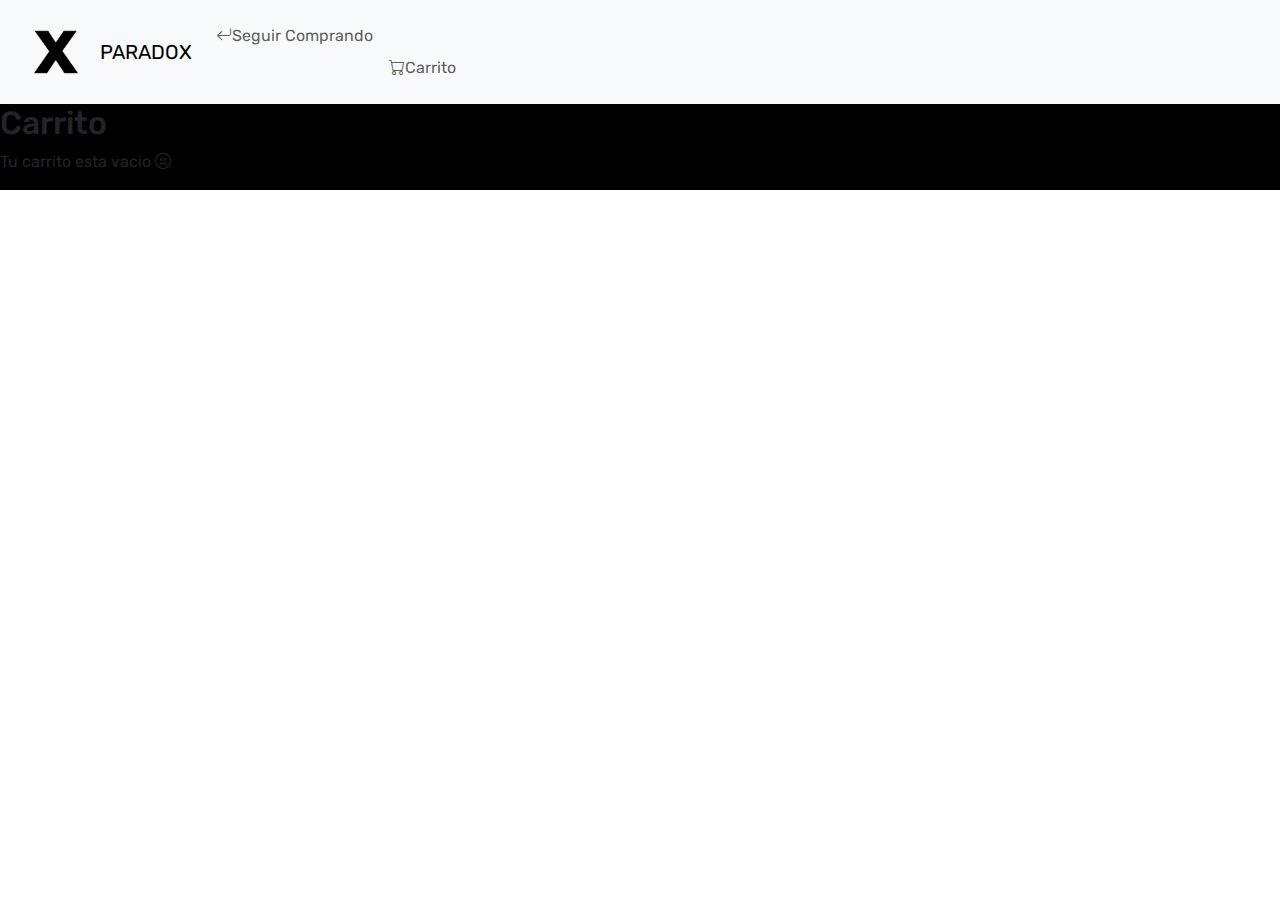
==== carrito.html @ c9af3e5f "agregado de productos a js" ====
<!DOCTYPE html>
<html lang="en">
<head>
    <meta charset="UTF-8">
    <meta name="viewport" content="width=device-width, initial-scale=1.0">
    <title>ParadoxTiendaDeGorras</title>
    <link rel="shortcut icon" href="./carpeta-img/x-logo.png" type="image/x-icon">
    <link href="https://cdn.jsdelivr.net/npm/bootstrap@5.3.3/dist/css/bootstrap.min.css" rel="stylesheet" integrity="sha384-QWTKZyjpPEjISv5WaRU9OFeRpok6YctnYmDr5pNlyT2bRjXh0JMhjY6hW+ALEwIH" crossorigin="anonymous">
    <link rel="stylesheet" href="https://cdn.jsdelivr.net/npm/bootstrap-icons@1.11.3/font/bootstrap-icons.min.css">
    <link rel="stylesheet" href="estilos.css/styles.css">
</head>
<body>
    <nav class="navbar navbar-expand-lg bg-light">
        <div class="container-fluid">
            <img class=" logo-marca img-fluid" src="./carpeta-img/x-logo.png" alt="Logo de la marca">
          <a class="navbar-brand" href="./index.html">PARADOX</a>
          <button class="navbar-toggler" type="button" data-bs-toggle="collapse" data-bs-target="#navbarNav" aria-controls="navbarNav" aria-expanded="false" aria-label="Toggle navigation">
            <span class="navbar-toggler-icon"></span>
          </button>
          <div class="collapse navbar-collapse" id="navbarNav">
            <ul class="navbar-nav">
              <li class="nav-item">
                <a class=" boton-menu boton-volver nav-link" aria-current="page" href="./index.html"><i class="bi bi-arrow-return-left"></i>Seguir Comprando</a>
              </li>
              <li class="nav-item">
                <a class="boton-menu boton-carrito nav-link" href="#"><i class="bi bi-cart"></i>Carrito</a>
              </li>
            </ul>
          </div>
        </div>
      </nav>
      <main>
        <h2 class="titulo-principal">Carrito</h2>
        <div class="contenedor-carrito">
          <p class="carrito-vacio">Tu carrito esta vacio <i class="bi bi-emoji-frown"></i></p>
          <div class="carrito-productos disabled">

            <div class="carrito-producto">
              <img class="carrito-producto-imagen" src="./carpeta-img/gorra-ne.webp" alt="">
              <div class="carrito-producto-titulo">
                <small>Titulo</small>
                <h3>Gorra New Era</h3>
              </div>
                <div class="carrito-producto-cantidad">
                  <small>Cantidad</small>
                  <p>1</p>
                </div>
                  <div class="carrito-producto-precio">
                    <small>precio</small>
                    <p>$ 1000</p>
                  </div>
                  <div class="carrito-producto-subtotal">
                    <small>Subtotal</small>
                    <p>$ 1000</p>
                  </div>
                  <button class="carrito-producto-eliminar"><i class="bi bi-trash"></i></button>
             </div>
             <div class="carrito-producto">
              <img class="carrito-producto-imagen" src="./carpeta-img/gorra-nike-1.png" alt="">
              <div class="carrito-producto-titulo">
                <small>Titulo</small>
                <h3>Gorra Nike</h3>
              </div>
                <div class="carrito-producto-cantidad">
                  <small>Cantidad</small>
                  <p>2</p>
                </div>
                  <div class="carrito-producto-precio">
                    <small>precio</small>
                    <p>$ 1000</p>
                  </div>
                  <div class="carrito-producto-subtotal">
                    <small>Subtotal</small>
                    <p>$ 2000</p>
                  </div>
                  <button class="carrito-producto-eliminar"><i class="bi bi-trash"></i></button>
              </div>

          </div>
        
        <div class="carrito-acciones disabled">
          <div class="carrito-acciones-izquierda">
            <button class="carrito-acciones-vaciar">Vaciar carrito</button>
          </div>
          <div class="carrito-acciones-derecha">
            <div class="carrito-acciones-total">
              <p>TOTAL:</p>
              <p id="total">$3000</p>
            </div>
            <button class="carrito-acciones-comprar">Comprar ahora</button>
          </div>
        </div>

        <p class="carrito-comprado disabled">Muchas gracias por su compra. <i class="bi bi-emoji-laughing"></i> </p>
      </div>
      </main>
      
</body>
</html>
---- estilos.css/styles.css ----
@import url('https://fonts.googleapis.com/css2?family=Rubik:ital,wght@0,300..900;1,300..900&display=swap');
*{
    margin: 0;
    padding: 0;
    box-sizing: border-box;
    font-family: 'rubik', sans-serif;
}

ul{
    list-style-type: none;
    padding: 0;
    margin: 0;
}

.logo-marca{
    height: 5.5rem;
}

.imagen-marca{
    height: 9rem;
}

.boton-carrito{
    margin-top: 2rem;
}

.numero{
    background-color: rgb(231, 182, 182);
    color: black;
    padding: .15rem .25rem;
    border-radius: .25rem;
}
main{
    background-color: black;
}
.marcas{
    background-color: rgb(238, 225, 225);
    display: flex;
    justify-content: space-between;
}

.contenedor-productos{
    display: grid;
    grid-template-columns: repeat(4, 1fr);
    gap: 1rem;
}


.producto-imagen {
    max-width: 100%;
    border-radius: 1rem;
}

.producto-detalles{
    background-color: rgb(235, 201, 201);
    color: black;
    padding: .5rem;
    border-radius: 1rem;
    margin-top: -2rem;
    display: flex;
    flex-direction: column;
    gap: .25rem;
}

.producto-titulo{
    font-size: 1.5rem;
}

.producto-agregar{
    border: 0;
    background-color: black;
    color: white;
    padding: .4rem;
    text-transform: uppercase;
    border-radius: 2rem;
    border: 2px solid white;
}

.producto-agregar:hover {
    background-color: rgb(235, 201, 201);;
    color: rgb(41, 28, 28);
}


/* carrito*/

.contenedor-carrito{
    display: flex;
    flex-direction: column;
    gap: 1.5rem;
}

.carrito-productos {
display: flex;
flex-direction: column;
gap: 1rem;
}

.carrito-producto {
    display: flex;
    justify-content: space-between;
    align-items: center;
    background-color: rgb(226, 199, 199);
    padding: .5rem;
    padding-right: 1.5rem;
    border-radius: 1rem;
}

.carrito-producto-imagen {
    width: 4rem;
    border-radius: 1rem;
}

.carrito-producto small {
    font-size: .75rem;
}

.carrito-producto-eliminar{
    border: 0;
    background-color: transparent;
    color: red;
    cursor: pointer;
}

.carrito-acciones{
    display: flex;
    justify-content: space-between;
}

.carrito-acciones-vaciar{
    border: 0;
    background-color: gray;
    padding: 1rem;
    border-radius: 1rem;
    color: black;
    text-transform: uppercase;
    cursor: pointer;
}

.carrito-acciones-derecha{
    display: flex;
}

.carrito-acciones-total{
    display: flex;
    background-color: gray;
    padding: 1rem;
    color: black;
    text-transform: uppercase; 
     border-top-left-radius: 1rem;
     border-bottom-left-radius: 1rem;
     gap: 1rem;
}

.carrito-acciones-comprar{
    border: 0;
    background-color: green;
    padding: 1rem;
    color: white;
    text-transform: uppercase;
    cursor: pointer;
    border-top-right-radius: 1rem;
    border-bottom-right-radius: 1rem;
}

.disabled{
    display: none;
}
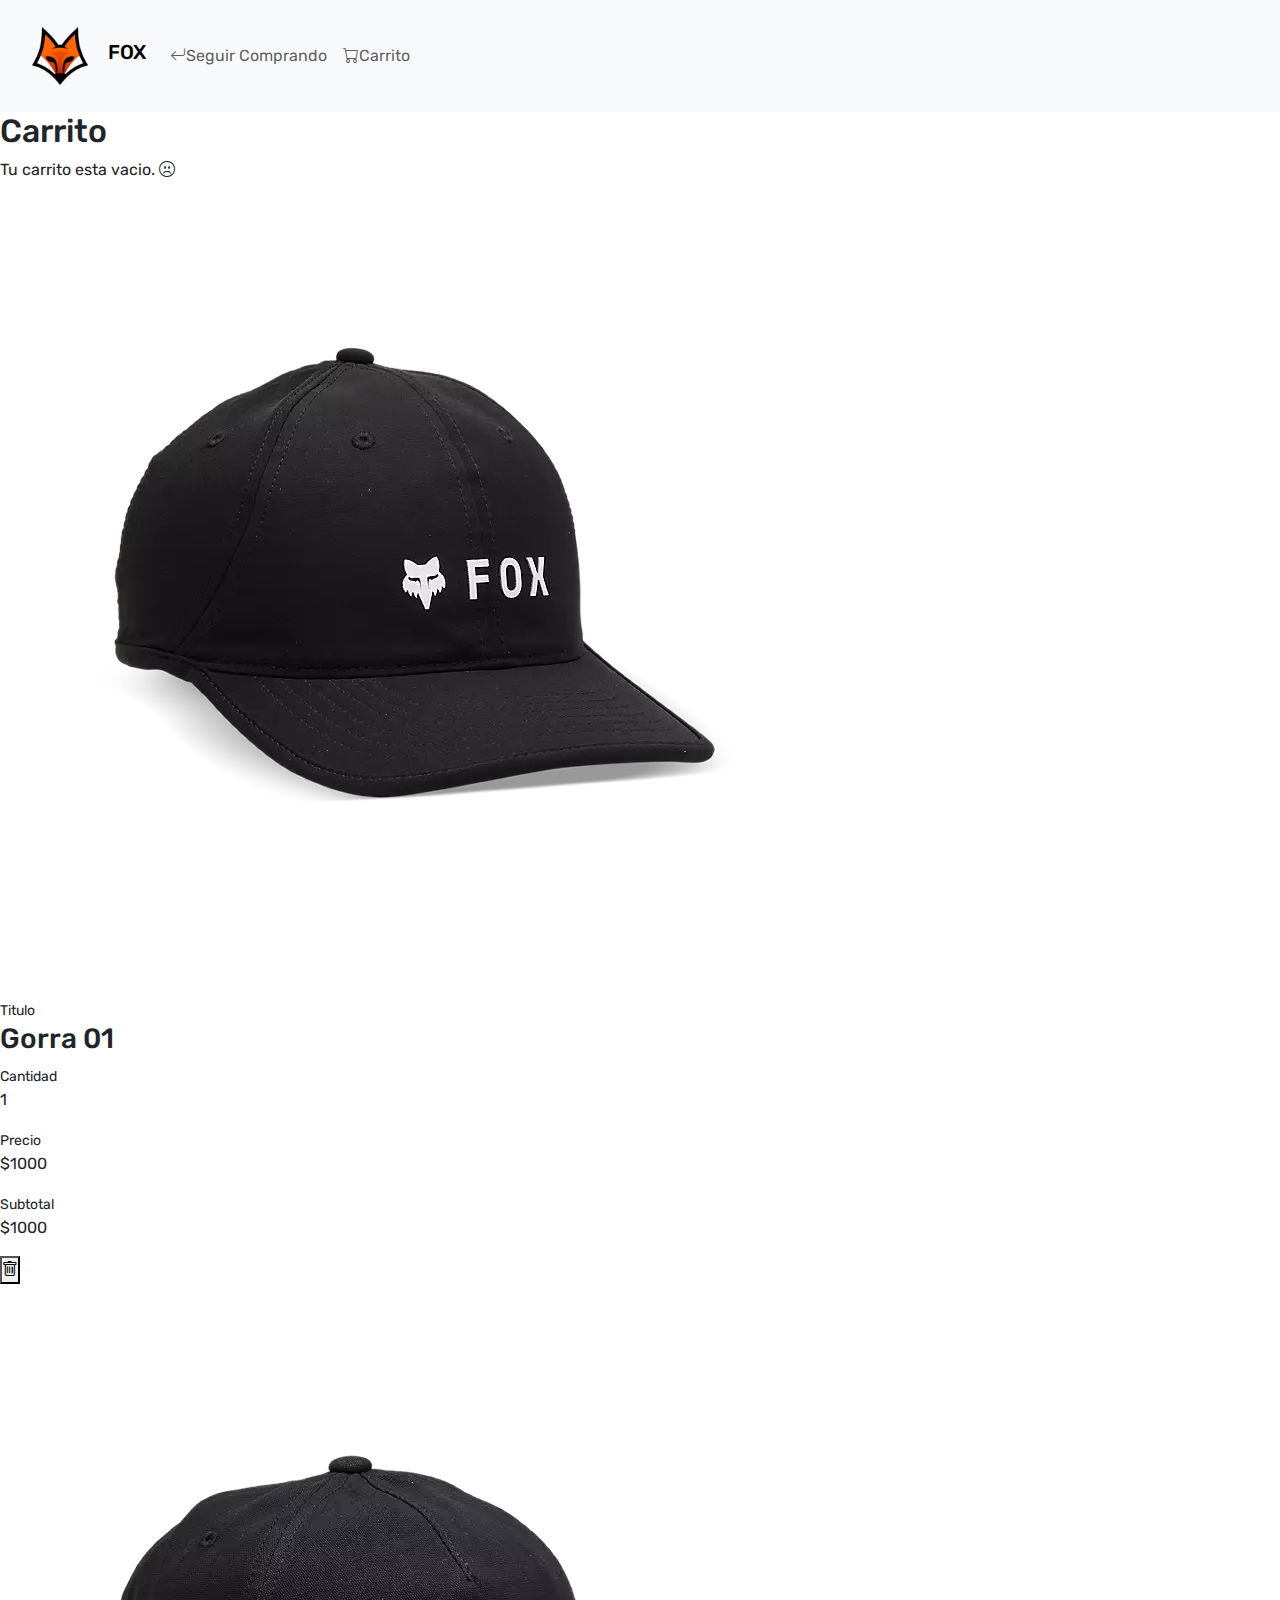
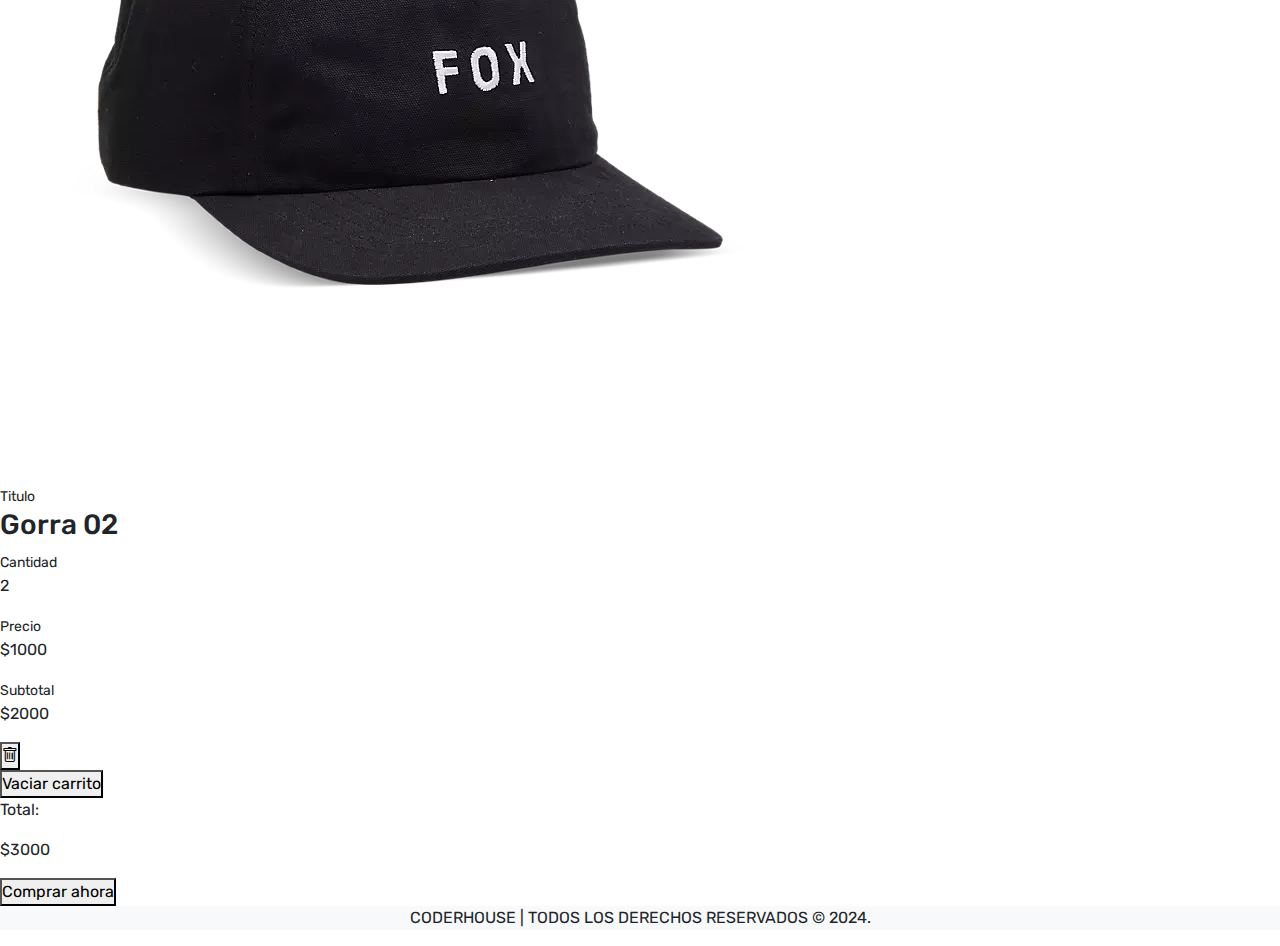
==== commit d366c1b0: "mejora del html y cargado de todos los productos" ====
--- a/carrito.html
+++ b/carrito.html
@@ -3,8 +3,8 @@
 <head>
     <meta charset="UTF-8">
     <meta name="viewport" content="width=device-width, initial-scale=1.0">
-    <title>ParadoxTiendaDeGorras</title>
-    <link rel="shortcut icon" href="./carpeta-img/x-logo.png" type="image/x-icon">
+    <title>FOX</title>
+    <link rel="shortcut icon" href="./carpeta-img/logo.png" type="image/x-icon">
     <link href="https://cdn.jsdelivr.net/npm/bootstrap@5.3.3/dist/css/bootstrap.min.css" rel="stylesheet" integrity="sha384-QWTKZyjpPEjISv5WaRU9OFeRpok6YctnYmDr5pNlyT2bRjXh0JMhjY6hW+ALEwIH" crossorigin="anonymous">
     <link rel="stylesheet" href="https://cdn.jsdelivr.net/npm/bootstrap-icons@1.11.3/font/bootstrap-icons.min.css">
     <link rel="stylesheet" href="estilos.css/styles.css">
@@ -12,18 +12,18 @@
 <body>
     <nav class="navbar navbar-expand-lg bg-light">
         <div class="container-fluid">
-            <img class=" logo-marca img-fluid" src="./carpeta-img/x-logo.png" alt="Logo de la marca">
-          <a class="navbar-brand" href="./index.html">PARADOX</a>
+            <img class="logo-marca img-fluid" src="./carpeta-img/logo.png" alt="Logo de la marca">
+          <a class="navbar-brand h1" href="./index.html">FOX</a>
           <button class="navbar-toggler" type="button" data-bs-toggle="collapse" data-bs-target="#navbarNav" aria-controls="navbarNav" aria-expanded="false" aria-label="Toggle navigation">
             <span class="navbar-toggler-icon"></span>
           </button>
           <div class="collapse navbar-collapse" id="navbarNav">
             <ul class="navbar-nav">
               <li class="nav-item">
-                <a class=" boton-menu boton-volver nav-link" aria-current="page" href="./index.html"><i class="bi bi-arrow-return-left"></i>Seguir Comprando</a>
+                <a class=" boton-menu nav-link boton-volver" aria-current="page" href="./index.html"><i class="bi bi-arrow-return-left"></i>Seguir Comprando</a>
               </li>
               <li class="nav-item">
-                <a class="boton-menu boton-carrito nav-link" href="#"><i class="bi bi-cart"></i>Carrito</a>
+                <a class="boton-menu nav-link boton-carrito" href="#"><i class="bi bi-cart"></i>Carrito</a>
               </li>
             </ul>
           </div>
@@ -32,68 +32,72 @@
       <main>
         <h2 class="titulo-principal">Carrito</h2>
         <div class="contenedor-carrito">
-          <p class="carrito-vacio">Tu carrito esta vacio <i class="bi bi-emoji-frown"></i></p>
-          <div class="carrito-productos disabled">
+          <p class="carrito-vacio">Tu carrito esta vacio. <i class="bi bi-emoji-frown"></i></p>
+
+          <div class="carrito-productos">
+            
+            <div class="carrito-producto">
+              <img src="./carpeta-img/gorra01.webp" alt="">
+              <div class="carrito-producto-titulo">
+                <small>Titulo</small>
+                <h3>Gorra 01</h3>
+              </div>
+              <div class="carrito-producto-cantidad">
+                <small>Cantidad</small>
+                <p>1</p>
+              </div>
+              <div class="carrito-producto-precio">
+                <small>Precio</small>
+                <p>$1000</p>
+              </div>
+              <div class="carrito-producto-subtotal">
+                <small>Subtotal</small>
+                <p>$1000</p>
+              </div>
+              <button class="carrito-producto-eliminar"><i class="bi bi-trash"></i></button>
+            </div>
 
             <div class="carrito-producto">
-              <img class="carrito-producto-imagen" src="./carpeta-img/gorra-ne.webp" alt="">
+              <img src="./carpeta-img/gorra02.webp" alt="">
               <div class="carrito-producto-titulo">
                 <small>Titulo</small>
-                <h3>Gorra New Era</h3>
+                <h3>Gorra 02</h3>
               </div>
-                <div class="carrito-producto-cantidad">
-                  <small>Cantidad</small>
-                  <p>1</p>
-                </div>
-                  <div class="carrito-producto-precio">
-                    <small>precio</small>
-                    <p>$ 1000</p>
-                  </div>
-                  <div class="carrito-producto-subtotal">
-                    <small>Subtotal</small>
-                    <p>$ 1000</p>
-                  </div>
-                  <button class="carrito-producto-eliminar"><i class="bi bi-trash"></i></button>
-             </div>
-             <div class="carrito-producto">
-              <img class="carrito-producto-imagen" src="./carpeta-img/gorra-nike-1.png" alt="">
-              <div class="carrito-producto-titulo">
-                <small>Titulo</small>
-                <h3>Gorra Nike</h3>
+              <div class="carrito-producto-cantidad">
+                <small>Cantidad</small>
+                <p>2</p>
               </div>
-                <div class="carrito-producto-cantidad">
-                  <small>Cantidad</small>
-                  <p>2</p>
-                </div>
-                  <div class="carrito-producto-precio">
-                    <small>precio</small>
-                    <p>$ 1000</p>
-                  </div>
-                  <div class="carrito-producto-subtotal">
-                    <small>Subtotal</small>
-                    <p>$ 2000</p>
-                  </div>
-                  <button class="carrito-producto-eliminar"><i class="bi bi-trash"></i></button>
+              <div class="carrito-producto-precio">
+                <small>Precio</small>
+                <p>$1000</p>
               </div>
+              <div class="carrito-producto-subtotal">
+                <small>Subtotal</small>
+                <p>$2000</p>
+              </div>
+              <button class="carrito-producto-eliminar"><i class="bi bi-trash"></i></button>
+            </div>
+         
+          </div>
+          <div class="carrito-acciones">
+            <div class="carrito-acciones-izquierda">
+              <button class="carrito-acciones-vaciar">Vaciar carrito</button>
+            </div>
+            <div class="carrito-acciones-derecha">
+              <div class="carrito-acciones-total">
+                <p>Total:</p>
+                <p id="total">$3000</p>
+              </div>
+              <button class="carrito-acciones-comprar">Comprar ahora</button>
+            </div>
+          </div>
 
-          </div>
-        
-        <div class="carrito-acciones disabled">
-          <div class="carrito-acciones-izquierda">
-            <button class="carrito-acciones-vaciar">Vaciar carrito</button>
-          </div>
-          <div class="carrito-acciones-derecha">
-            <div class="carrito-acciones-total">
-              <p>TOTAL:</p>
-              <p id="total">$3000</p>
-            </div>
-            <button class="carrito-acciones-comprar">Comprar ahora</button>
-          </div>
         </div>
-
-        <p class="carrito-comprado disabled">Muchas gracias por su compra. <i class="bi bi-emoji-laughing"></i> </p>
-      </div>
       </main>
-      
-</body>
+      <footer class="bg-light">
+        <p class="texto-footer text-center">CODERHOUSE | TODOS LOS DERECHOS RESERVADOS © 2024.</p>
+      </footer>
+      <script src="./js/carrito.js"></script>
+      <script src="https://cdn.jsdelivr.net/npm/bootstrap@5.3.3/dist/js/bootstrap.bundle.min.js" integrity="sha384-YvpcrYf0tY3lHB60NNkmXc5s9fDVZLESaAA55NDzOxhy9GkcIdslK1eN7N6jIeHz" crossorigin="anonymous"></script>
+</body> 
 </html>--- a/estilos.css/styles.css
+++ b/estilos.css/styles.css
@@ -6,163 +6,49 @@
     font-family: 'rubik', sans-serif;
 }
 
-ul{
-    list-style-type: none;
-    padding: 0;
-    margin: 0;
-}
-
 .logo-marca{
-    height: 5.5rem;
-}
-
-.imagen-marca{
-    height: 9rem;
-}
-
-.boton-carrito{
-    margin-top: 2rem;
-}
-
-.numero{
-    background-color: rgb(231, 182, 182);
-    color: black;
-    padding: .15rem .25rem;
-    border-radius: .25rem;
-}
-main{
-    background-color: black;
-}
-.marcas{
-    background-color: rgb(238, 225, 225);
-    display: flex;
-    justify-content: space-between;
+    height: 6rem;
 }
 
 .contenedor-productos{
     display: grid;
-    grid-template-columns: repeat(4, 1fr);
+    grid-template-columns: repeat(3, 1fr);
     gap: 1rem;
 }
 
-
-.producto-imagen {
+.producto-imagen{
+    background-color: rgb(226, 226, 226);
     max-width: 100%;
     border-radius: 1rem;
 }
 
 .producto-detalles{
-    background-color: rgb(235, 201, 201);
+    background-color: white;
     color: black;
     padding: .5rem;
     border-radius: 1rem;
-    margin-top: -2rem;
+    margin-top: -1.5rem;
+    position: relative;
     display: flex;
     flex-direction: column;
-    gap: .25rem;
 }
 
 .producto-titulo{
-    font-size: 1.5rem;
+    font-size: 1rem;
 }
 
 .producto-agregar{
+    background-color: rgb(226, 226, 226);
     border: 0;
-    background-color: black;
-    color: white;
     padding: .4rem;
     text-transform: uppercase;
     border-radius: 2rem;
+    cursor: pointer;
     border: 2px solid white;
 }
 
-.producto-agregar:hover {
-    background-color: rgb(235, 201, 201);;
-    color: rgb(41, 28, 28);
+.producto-agregar:hover{
+    background-color:black ;
+    color: white;
+
 }
-
-
-/* carrito*/
-
-.contenedor-carrito{
-    display: flex;
-    flex-direction: column;
-    gap: 1.5rem;
-}
-
-.carrito-productos {
-display: flex;
-flex-direction: column;
-gap: 1rem;
-}
-
-.carrito-producto {
-    display: flex;
-    justify-content: space-between;
-    align-items: center;
-    background-color: rgb(226, 199, 199);
-    padding: .5rem;
-    padding-right: 1.5rem;
-    border-radius: 1rem;
-}
-
-.carrito-producto-imagen {
-    width: 4rem;
-    border-radius: 1rem;
-}
-
-.carrito-producto small {
-    font-size: .75rem;
-}
-
-.carrito-producto-eliminar{
-    border: 0;
-    background-color: transparent;
-    color: red;
-    cursor: pointer;
-}
-
-.carrito-acciones{
-    display: flex;
-    justify-content: space-between;
-}
-
-.carrito-acciones-vaciar{
-    border: 0;
-    background-color: gray;
-    padding: 1rem;
-    border-radius: 1rem;
-    color: black;
-    text-transform: uppercase;
-    cursor: pointer;
-}
-
-.carrito-acciones-derecha{
-    display: flex;
-}
-
-.carrito-acciones-total{
-    display: flex;
-    background-color: gray;
-    padding: 1rem;
-    color: black;
-    text-transform: uppercase; 
-     border-top-left-radius: 1rem;
-     border-bottom-left-radius: 1rem;
-     gap: 1rem;
-}
-
-.carrito-acciones-comprar{
-    border: 0;
-    background-color: green;
-    padding: 1rem;
-    color: white;
-    text-transform: uppercase;
-    cursor: pointer;
-    border-top-right-radius: 1rem;
-    border-bottom-right-radius: 1rem;
-}
-
-.disabled{
-    display: none;
-}
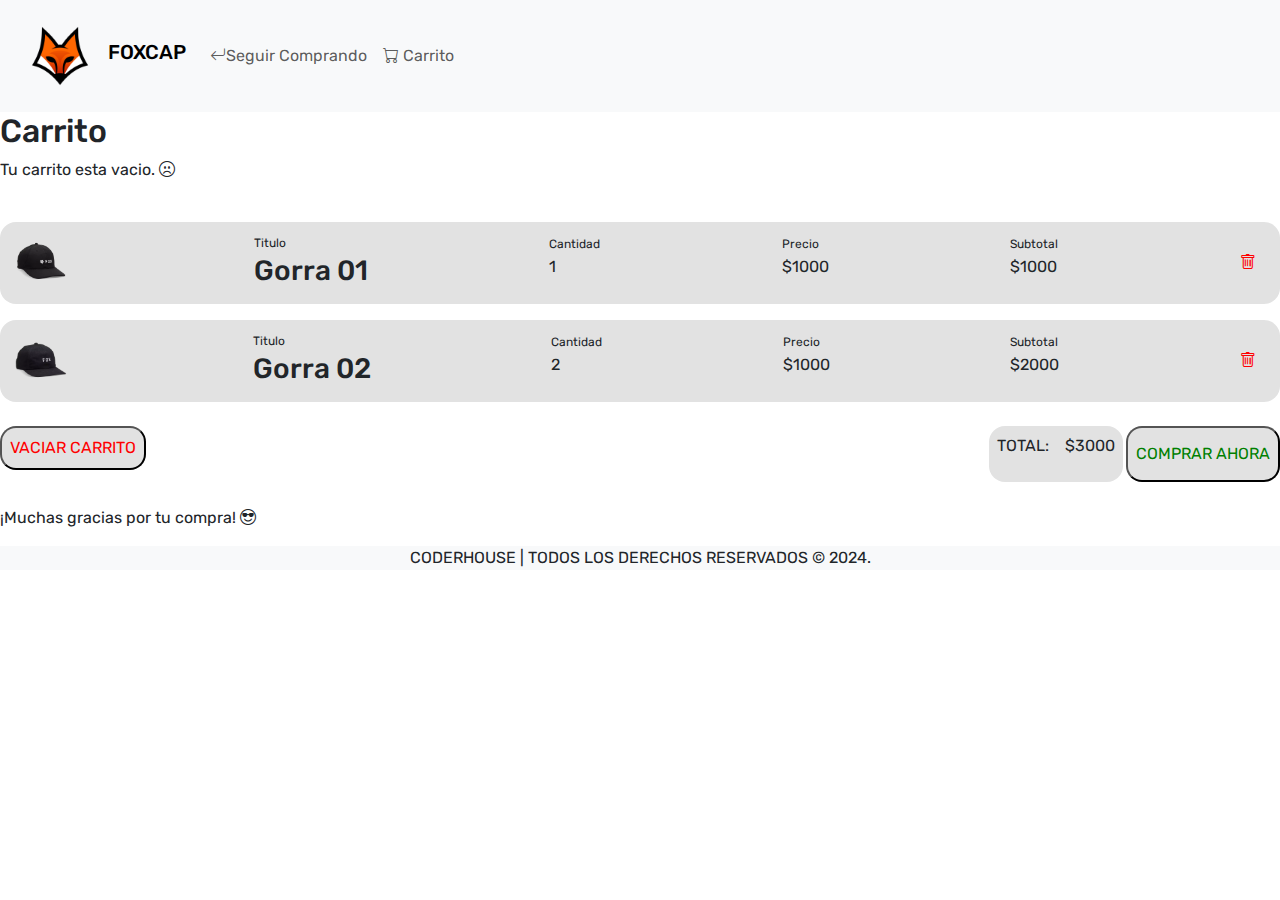
==== commit c1ada62b: "agregado de detalles en carrito html" ====
--- a/carrito.html
+++ b/carrito.html
@@ -3,7 +3,7 @@
 <head>
     <meta charset="UTF-8">
     <meta name="viewport" content="width=device-width, initial-scale=1.0">
-    <title>FOX</title>
+    <title>FOXCAP</title>
     <link rel="shortcut icon" href="./carpeta-img/logo.png" type="image/x-icon">
     <link href="https://cdn.jsdelivr.net/npm/bootstrap@5.3.3/dist/css/bootstrap.min.css" rel="stylesheet" integrity="sha384-QWTKZyjpPEjISv5WaRU9OFeRpok6YctnYmDr5pNlyT2bRjXh0JMhjY6hW+ALEwIH" crossorigin="anonymous">
     <link rel="stylesheet" href="https://cdn.jsdelivr.net/npm/bootstrap-icons@1.11.3/font/bootstrap-icons.min.css">
@@ -12,8 +12,8 @@
 <body>
     <nav class="navbar navbar-expand-lg bg-light">
         <div class="container-fluid">
-            <img class="logo-marca img-fluid" src="./carpeta-img/logo.png" alt="Logo de la marca">
-          <a class="navbar-brand h1" href="./index.html">FOX</a>
+        <a href="./index.html"><img class="logo-marca img-fluid" src="./carpeta-img/logo.png" alt="Logo de la marca"></a>
+          <a class="navbar-brand h1" href="./index.html">FOXCAP</a>
           <button class="navbar-toggler" type="button" data-bs-toggle="collapse" data-bs-target="#navbarNav" aria-controls="navbarNav" aria-expanded="false" aria-label="Toggle navigation">
             <span class="navbar-toggler-icon"></span>
           </button>
@@ -23,7 +23,7 @@
                 <a class=" boton-menu nav-link boton-volver" aria-current="page" href="./index.html"><i class="bi bi-arrow-return-left"></i>Seguir Comprando</a>
               </li>
               <li class="nav-item">
-                <a class="boton-menu nav-link boton-carrito" href="#"><i class="bi bi-cart"></i>Carrito</a>
+                <a class="boton-menu nav-link boton-carrito" href="#"><i class="bi bi-cart"></i> Carrito</a>
               </li>
             </ul>
           </div>
@@ -37,7 +37,7 @@
           <div class="carrito-productos">
             
             <div class="carrito-producto">
-              <img src="./carpeta-img/gorra01.webp" alt="">
+              <img class="carrito-producto-imagen" src="./carpeta-img/gorra01.webp" alt="">
               <div class="carrito-producto-titulo">
                 <small>Titulo</small>
                 <h3>Gorra 01</h3>
@@ -58,7 +58,7 @@
             </div>
 
             <div class="carrito-producto">
-              <img src="./carpeta-img/gorra02.webp" alt="">
+              <img class="carrito-producto-imagen" src="./carpeta-img/gorra02.webp" alt="">
               <div class="carrito-producto-titulo">
                 <small>Titulo</small>
                 <h3>Gorra 02</h3>
@@ -92,6 +92,8 @@
             </div>
           </div>
 
+          <p class="carrito-comprado">¡Muchas gracias por tu compra! <i class="bi bi-emoji-sunglasses"></i></p>
+
         </div>
       </main>
       <footer class="bg-light">
--- a/estilos.css/styles.css
+++ b/estilos.css/styles.css
@@ -6,23 +6,23 @@
     font-family: 'rubik', sans-serif;
 }
 
-.logo-marca{
+.logo-marca {
     height: 6rem;
 }
 
-.contenedor-productos{
+.contenedor-productos {
     display: grid;
     grid-template-columns: repeat(3, 1fr);
     gap: 1rem;
 }
 
-.producto-imagen{
+.producto-imagen {
     background-color: rgb(226, 226, 226);
     max-width: 100%;
     border-radius: 1rem;
 }
 
-.producto-detalles{
+.producto-detalles {
     background-color: white;
     color: black;
     padding: .5rem;
@@ -33,11 +33,11 @@
     flex-direction: column;
 }
 
-.producto-titulo{
+.producto-titulo {
     font-size: 1rem;
 }
 
-.producto-agregar{
+.producto-agregar {
     background-color: rgb(226, 226, 226);
     border: 0;
     padding: .4rem;
@@ -47,8 +47,85 @@
     border: 2px solid white;
 }
 
-.producto-agregar:hover{
+.producto-agregar:hover {
     background-color:black ;
     color: white;
+}
 
+/* CARRITO*/
+
+.contenedor-carrito {
+    display: flex;
+    flex-direction: column;
+    gap: 1.5rem;
 }
+
+.carrito-productos {
+    display: flex;
+    flex-direction: column;
+    gap: 1rem;
+}
+
+.carrito-producto {
+display: flex;
+justify-content: space-between;
+align-items: center;
+background-color: rgb(226, 226, 226);
+padding: .5rem;
+padding-right: 1.5rem;
+border-radius: 1rem;
+}
+
+.carrito-producto-imagen {
+    width: 4rem;
+    border-radius: 1rem;
+}
+
+.carrito-producto small {
+    font-size: .75rem;
+}
+
+.carrito-producto-eliminar {
+    border: 0;
+    background-color: transparent;
+    color: red;
+    cursor: pointer;
+}
+
+.carrito-acciones {
+    display: flex;
+    justify-content: space-between;
+} 
+
+.carrito-acciones-vaciar {
+    background-color: rgb(226, 226, 226);
+    color: red;
+    padding: .5rem;
+    border-radius: 1rem;
+    text-transform: uppercase;
+    cursor: pointer;
+}
+
+.carrito-acciones-derecha {
+    display: flex;
+}
+
+.carrito-acciones-total {
+    display: flex;
+    background-color: rgb(226, 226, 226);
+    padding: .5rem;
+    border-radius: 1rem;
+    text-transform: uppercase;
+    border: 1rem;
+    margin-right: .2rem;
+    gap: 1rem;
+}
+
+.carrito-acciones-comprar {
+    background-color: rgb(226, 226, 226); 
+    color: green;
+    padding: .5rem;
+    border-radius: 1rem;
+    text-transform: uppercase;
+    cursor: pointer;
+}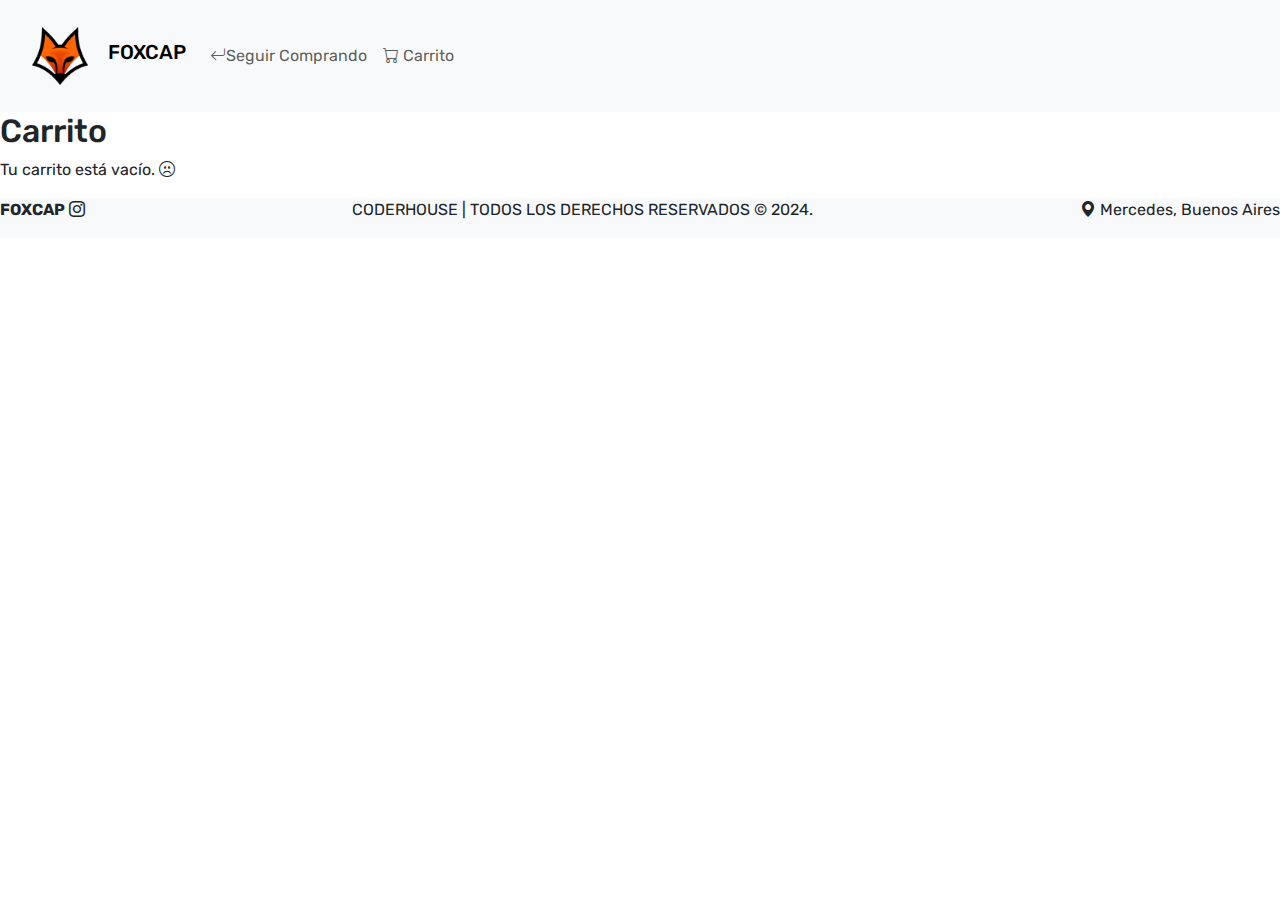
==== commit 5b0a7786: "cargado de todos los productos al js" ====
--- a/carrito.html
+++ b/carrito.html
@@ -1,5 +1,5 @@
 <!DOCTYPE html>
-<html lang="en">
+<html lang="es">
 <head>
     <meta charset="UTF-8">
     <meta name="viewport" content="width=device-width, initial-scale=1.0">
@@ -20,10 +20,10 @@
           <div class="collapse navbar-collapse" id="navbarNav">
             <ul class="navbar-nav">
               <li class="nav-item">
-                <a class=" boton-menu nav-link boton-volver" aria-current="page" href="./index.html"><i class="bi bi-arrow-return-left"></i>Seguir Comprando</a>
+                <a class="nav-link boton-volver" aria-current="page" href="./index.html"><i class="bi bi-arrow-return-left"></i>Seguir Comprando</a>
               </li>
               <li class="nav-item">
-                <a class="boton-menu nav-link boton-carrito" href="#"><i class="bi bi-cart"></i> Carrito</a>
+                <a class="nav-link boton-carrito" href="#"><i class="bi bi-cart"></i> Carrito</a>
               </li>
             </ul>
           </div>
@@ -32,12 +32,12 @@
       <main>
         <h2 class="titulo-principal">Carrito</h2>
         <div class="contenedor-carrito">
-          <p class="carrito-vacio">Tu carrito esta vacio. <i class="bi bi-emoji-frown"></i></p>
+          <p class="carrito-vacio">Tu carrito está vacío. <i class="bi bi-emoji-frown"></i></p>
 
-          <div class="carrito-productos">
+          <div class="carrito-productos disabled">
             
             <div class="carrito-producto">
-              <img class="carrito-producto-imagen" src="./carpeta-img/gorra01.webp" alt="">
+              <img class="carrito-producto-imagen" src="./carpeta-img/gorra01.webp" alt="Gorra">
               <div class="carrito-producto-titulo">
                 <small>Titulo</small>
                 <h3>Gorra 01</h3>
@@ -58,7 +58,7 @@
             </div>
 
             <div class="carrito-producto">
-              <img class="carrito-producto-imagen" src="./carpeta-img/gorra02.webp" alt="">
+              <img class="carrito-producto-imagen" src="./carpeta-img/gorra02.webp" alt="Gorra">
               <div class="carrito-producto-titulo">
                 <small>Titulo</small>
                 <h3>Gorra 02</h3>
@@ -79,7 +79,7 @@
             </div>
          
           </div>
-          <div class="carrito-acciones">
+          <div class="carrito-acciones disabled">
             <div class="carrito-acciones-izquierda">
               <button class="carrito-acciones-vaciar">Vaciar carrito</button>
             </div>
@@ -92,12 +92,14 @@
             </div>
           </div>
 
-          <p class="carrito-comprado">¡Muchas gracias por tu compra! <i class="bi bi-emoji-sunglasses"></i></p>
+          <p class="carrito-comprado disabled">¡Muchas gracias por tu compra! <i class="bi bi-emoji-sunglasses"></i></p>
 
         </div>
       </main>
-      <footer class="bg-light">
-        <p class="texto-footer text-center">CODERHOUSE | TODOS LOS DERECHOS RESERVADOS © 2024.</p>
+      <footer class="bg-light d-flex justify-content-between">
+        <p><strong>FOXCAP</strong> <i class="bi bi-instagram"></i></p>
+        <p>CODERHOUSE | TODOS LOS DERECHOS RESERVADOS © 2024.</p>
+        <P><i class="bi bi-geo-alt-fill"></i> Mercedes, Buenos Aires</P>
       </footer>
       <script src="./js/carrito.js"></script>
       <script src="https://cdn.jsdelivr.net/npm/bootstrap@5.3.3/dist/js/bootstrap.bundle.min.js" integrity="sha384-YvpcrYf0tY3lHB60NNkmXc5s9fDVZLESaAA55NDzOxhy9GkcIdslK1eN7N6jIeHz" crossorigin="anonymous"></script>
--- a/estilos.css/styles.css
+++ b/estilos.css/styles.css
@@ -8,6 +8,13 @@
 
 .logo-marca {
     height: 6rem;
+}
+
+.numero {
+    background-color: black;
+    color: white;
+    padding: .15rem .25rem;
+    border-radius: .25rem;
 }
 
 .contenedor-productos {
@@ -128,4 +135,8 @@
     border-radius: 1rem;
     text-transform: uppercase;
     cursor: pointer;
+}
+
+.disabled {
+    display: none;
 }